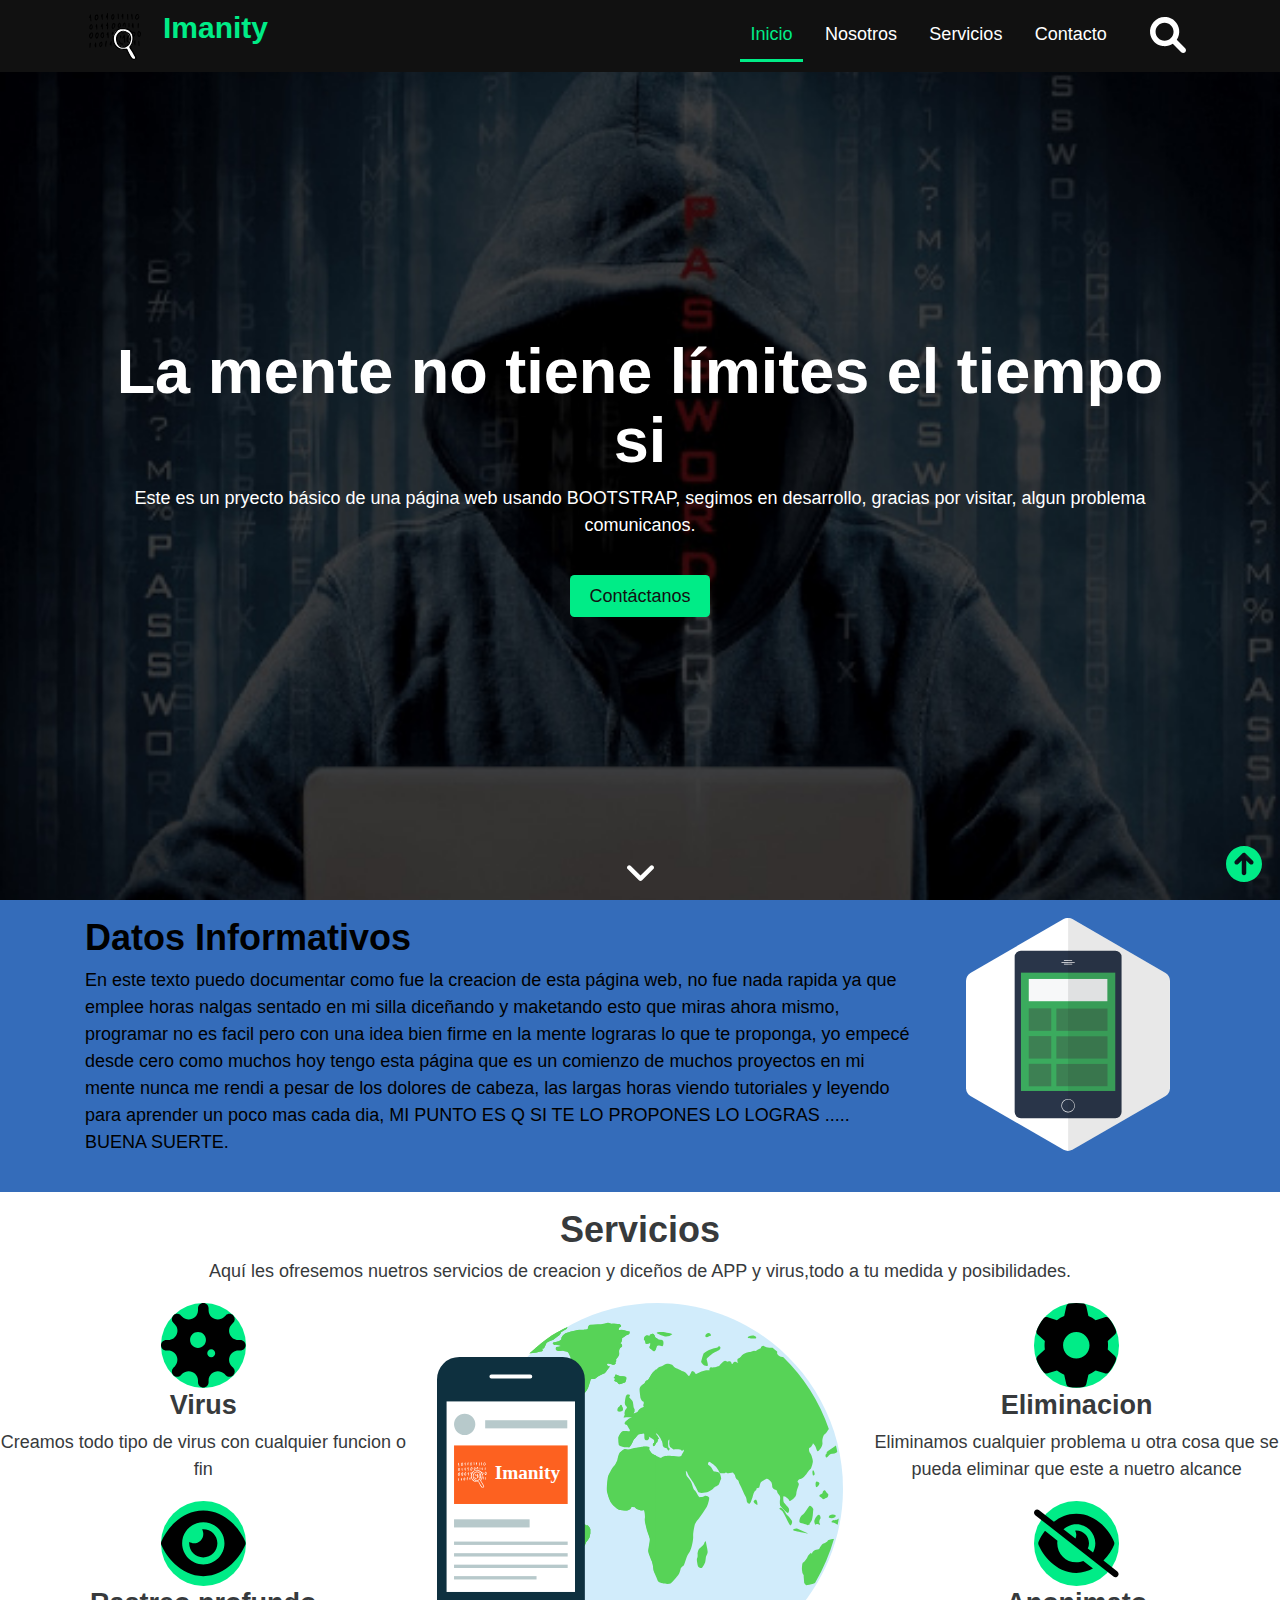
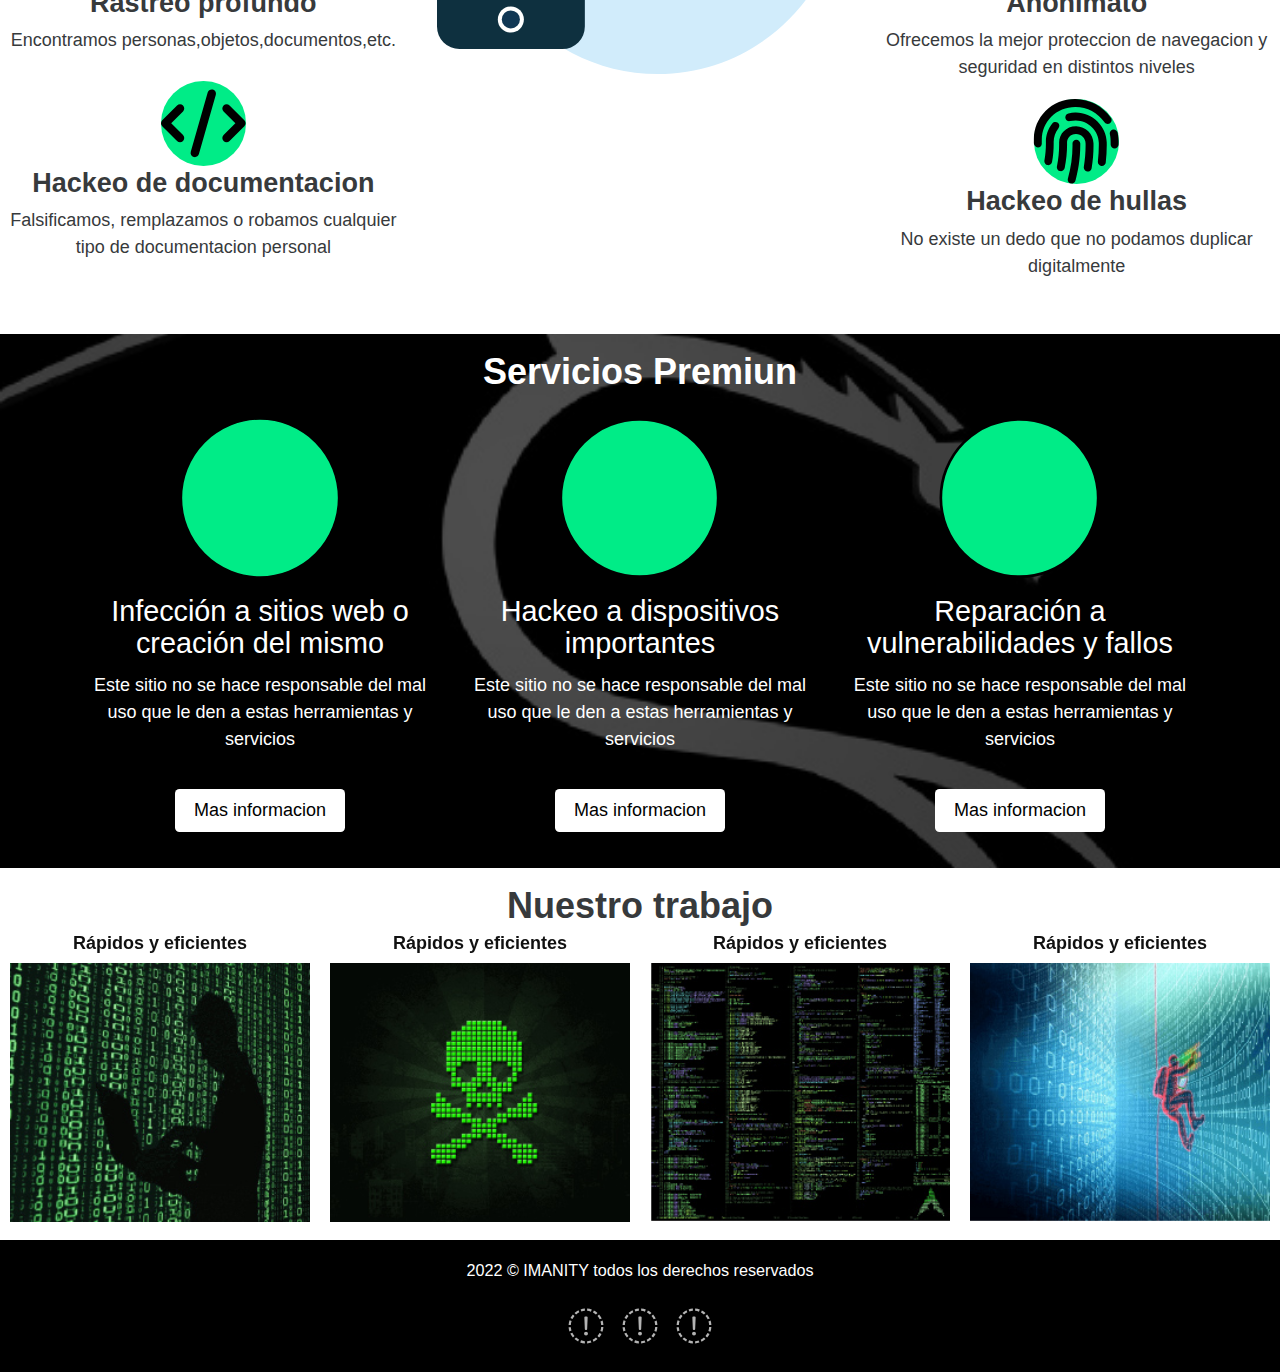
==== index.html @ 9eb6f1a6 "first commit" ====
<!doctype html>
<html lang="en">

<head>
    <!-- Required meta tags -->
    <meta charset="utf-8">
    <meta name="viewport" content="width=device-width, initial-scale=1,shrink-to-fit=no">
    <meta http-equiv="x-ua-compatible" content="ie-edge">

    <!-- Cargando fuentes -->
    <link href="https://fonts.googleapis.com/css2?family=Open+Sans:ital,wght@0,400;0,700;1,700&display=swap" rel="stylesheet" type="text/css">

    <!-- Cargando iconos -->
    <link href="css/font-awesome.min.css" rel="stylesheet" type="text/css">


    <!-- carga de galeria de imagenes -->
    <link rel="stylesheet" href="css/owl.carousel.min.css">


    <!-- carga de archivos css -->
    <link rel="stylesheet" href="css/bootstrap.css">
    <link rel="stylesheet" href="css/estilos.css">

</head>

<body>
    <section class="Bienvenidos">
        <header class="Encabezado" role="banner">
            <div class="container">
                <a href="index.html" class="logo">
                    <img src="images/logo.svg" alt="Logo del sitio" style="width: 60px; padding: 0.2rem;">
                </a>
                <article>
                    <p class="font-weight-bold">Imanity</p>
                </article>

                <button type="button" class="boton-buscar" data-toggle="collapse" data-target="bloque-buscar" aria-expanded="true">
                    <i class="fa fa-search" aria-hidden="true"></i>
                </button>
                <button type="button" class="boton-menu hidden-md-up" data-toggle="collapse" data-target="menu-principal" aria-expanded="false">
                    <i class="fa fa-bars" aria-hidden="true"></i>
                </button>

                <form action="#" id="bloque-buscar" class="collapse">
                    <div class="contenerdor-bloque-buscar">
                        <input type="text" placeholder="Buscar...">
                        <input type="submit" value="Buscar">
                    </div>
                </form>

                <nav id="menu-principal" class="collapse">
                    <ul>
                        <li class="active"><a href="index.html">Inicio</a></li>
                        <li><a href="nosotros.html">Nosotros</a></li>
                        <li><a href="servicios.html">Servicios</a></li>
                        <li><a href="contacto.html">Contacto</a></li>
                    </ul>
                </nav>
            </div>
        </header>

        <div class="texto-encabezado text-xs-center">
            <div class="container">
                <h1 class="display-4 font-weight-bold">La mente no tiene límites el tiempo si</h1>
                <p>Este es un pryecto básico de una página web usando BOOTSTRAP, segimos en desarrollo, gracias por visitar, algun problema comunicanos.</p>
                <a href="contacto.html" class="btn btn-primary">Contáctanos</a>
            </div>

        </div>
        <div class="flecha-bajar text-xs-center">
            <a href="#"><i class="fa fa-angle-down" aria-hidden="true"></i></a>
        </div>
    </section>

    <section class="agencia p-y-1" id="agencia">
        <div class="container">
            <div class="row">
                <div class="col-xs-12 col-md-8 col-xl-9">
                    <h2 class="text-xs-center text-md-left font-weight-bold">Datos Informativos</h2>
                    <p>En este texto puedo documentar como fue la creacion de esta página web, no fue nada rapida ya que emplee horas nalgas sentado en mi silla diceñando y maketando esto que miras ahora mismo, programar no es facil pero con una idea bien firme en la mente lograras lo que te proponga, yo empecé desde cero como muchos hoy tengo esta página que es un comienzo de muchos proyectos en mi mente nunca me rendi a pesar de los dolores de cabeza, las largas horas viendo tutoriales y leyendo para aprender un poco mas cada dia, MI PUNTO ES Q SI TE LO PROPONES LO LOGRAS ..... BUENA SUERTE.</p>
                </div>
                <div class="col-xs-12 col-md-4 col-xl-3">
                    <img src="images/apps-mobiles.svg" alt="La app">
                </div>
            </div>
        </div>
    </section>

    <section class="servicio-eleccion p-y-1">
        <div class="container-eleccion">
            <h2 class="font-weight-bold text-xs-center">Servicios</h2>
            <p class="text-xs-center">
                Aquí les ofresemos nuetros servicios de creacion y diceños de APP y virus,todo a tu medida y posibilidades.
            </p>
            <div class="row">
                <ul class="col-xs-6 col-lg-4 text-xs-center">
                    <li>
                        <i class="fa fa-virus" aria-hidden="true"></i>
                        <div class="contenedor">
                            <h4 class="font-weight-bold">Virus</h4>
                            <p class="hidden-md-down">Creamos todo tipo de virus con cualquier funcion o fin </p>
                        </div>
                    </li>
                    <li>
                        <i class="fa fa-eye" aria-hidden="true"></i>
                        <div class="contenedor">
                            <h4 class="font-weight-bold">Rastreo profundo</h4>
                            <p class="hidden-md-down">Encontramos personas,objetos,documentos,etc.</p>
                        </div>
                    </li>
                    <li>
                        <i class="fa fa-code" aria-hidden="true"></i>
                        <div class="contenedor">
                            <h4 class="font-weight-bold">Hackeo de documentacion</h4>
                            <p class="hidden-md-down">Falsificamos, remplazamos o robamos cualquier tipo de documentacion personal</p>
                        </div>
                    </li>
                </ul>

                <div class="hidden-md-down col-lg-4">
                    <img src="images/mundo-mobil.svg" alt="Mundo mobil">
                </div>

                <ul class="col-xs-6 col-lg-4 text-xs-center">
                    <li>
                        <i class="fa fa-cog" aria-hidden="true"></i>
                        <div class="contenedor">
                            <h4 class="font-weight-bold">Eliminacion</h4>
                            <p class="hidden-md-down">Eliminamos cualquier problema u otra cosa que se pueda eliminar que este a nuetro alcance</p>
                        </div>
                    </li>
                    <li>
                        <i class="fa fa-eye-slash" aria-hidden="true"></i>
                        <div class="contenedor">
                            <h4 class="font-weight-bold">Anonimato</h4>
                            <p class="hidden-md-down">Ofrecemos la mejor proteccion de navegacion y seguridad en distintos niveles</p>
                        </div>
                    </li>
                    <li>
                        <i class="fa fa-fingerprint" aria-hidden="true"></i>
                        <div class="contenedor">
                            <h4 class="font-weight-bold">Hackeo de hullas</h4>
                            <p class="hidden-md-down">No existe un dedo que no podamos duplicar digitalmente</p>
                        </div>
                    </li>
                </ul>
            </div>
        </div>
    </section>

    <main class="servicios-premiun p-y-1">
        <div class="container">
            <h2 class="text-xs-center font-weight-bold">Servicios Premiun</h2>
            <div class="row">
                <article class="col-md-4">
                    <img src="images/icono-infeccion.svg" alt="">
                    <h3><a href="#"> Infección a sitios web o creación del mismo</a></h3>
                    <p class="hidden-sm-down">Este sitio no se hace responsable del mal uso que le den a estas herramientas y servicios
                    </p>
                    <a href="#" class="btn btn-segundary hidden-sm-down">Mas informacion</a>
                </article>

                <article class="col-md-4">
                    <img src="images/icono-Dispositivos.svg" alt="">
                    <h3><a href="#">Hackeo a dispositivos importantes</a></h3>
                    <p class="hidden-sm-down">Este sitio no se hace responsable del mal uso que le den a estas herramientas y servicios
                    </p>
                    <a href="#" class="btn btn-segundary hidden-sm-down">Mas informacion</a>
                </article>

                <article class="col-md-4">
                    <img src="images/icono-Reparacion.svg" alt="">
                    <h3><a href="#">Reparación a vulnerabilidades y fallos</a></h3>
                    <p class="hidden-sm-down">Este sitio no se hace responsable del mal uso que le den a estas herramientas y servicios
                    </p>
                    <a href="#" class="btn btn-segundary hidden-sm-down">Mas informacion</a>
                </article>
            </div>
        </div>
    </main>

    <section class="nuestro trabajo p-y-1">
        <div class="container-trabajo">
            <h2 class="font-weight-bold text-xs-center">Nuestro trabajo</h2>
            <div class="owl-carousel">
                <a href="#">
                    <h4>Rápidos y eficientes</h4>
                    <img src="images/P-1.jpg" alt="proyecto Nuestro trabajo">
                </a>

                <a href="#">
                    <h4>Rápidos y eficientes</h4>
                    <img src="images/P-2.jpg" alt="proyecto Nuestro trabajo">
                </a>

                <a href="#">
                    <h4>Rápidos y eficientes</h4>
                    <img src="images/P-3.jpg" alt="proyecto Nuestro trabajo">
                </a>

                <a href="#">
                    <h4>Rápidos y eficientes</h4>
                    <img src="images/P-4.jpg" alt="proyecto Nuestro trabajo">
                </a>
            </div>
        </div>
    </section>

    <footer class="piedepagina p-y-1" role="contentinfo">
        <div class="container">
            <p class="text-xs-center">2022 © IMANITY todos los derechos reservados</p>
            <ul class="redes-sociales">

                <li><a href="#"><i class="fa fa-facebook" aria-hidden="true"></i></a></li>

                <li><a href="#"><i class="fa fa-twitter" aria-hidden="true"></i></a></li>

                <li><a href="#"><i class="fa fa-youtube" aria-hidden="true"></i></a></li>

            </ul>
        </div>
    </footer>

    <a class="ir-arriba" href="#"><i class="fa fa-arrow-circle-up" aria-hidden="true"></i></a>

    <!-- carga de archivos js -->
    <script src="js/jquery.min.js"></script>
    <script src="js/bootstrap.min.js"></script>
    <script src="js/all.js"></script>
    <script src="js/owl.carousel.min.js"></script>
    <script type="text/javascript">
        $('.owl-carousel').owlCarousel({
            loop: true,
            margin: 0,
            nav: true,
            stagePadding: 0,
            autoWidth: false,

            navText: ['<i class="fa fa-arrow-circle-left" title="Anterior"></i>', '<i class="fa fa-arrow-circle-right" title="Siguiente"></i>'],
            responsive: {
                0: {
                    items: 1
                },
                500: {
                    items: 2,
                    margin: 20,
                    stagePadding: 10
                },
                800: {
                    items: 3,
                    margin: 20,
                    stagePadding: 10
                },
                1000: {
                    items: 4,
                    margin: 20,
                    stagePadding: 10
                }
            }

        })

    </script>

</body>

</html>
---- css/estilos.css ----
html {
  font-size: 15px; }

body h {
  font-family: 'Open Sans', sans-serif;
  color: #111111; }

.Bienvenidos {
  background: url("../images/fondo-encabezado.jpg") no-repeat 45% top;
  color: #fff;
  background-size: cover;
  height: 100vh;
  display: flex;
  flex-direction: column; }

.Bienvenidos article {
  font-size: 30px;
  margin-left: 1rem;
  color: #00EC87; }

.Encabezado {
  background: #111111;
  color: #fff; }

.Encabezado .container {
  display: flex;
  align-items: center;
  flex-wrap: wrap; }

.boton-buscar,
.boton-menu {
  border: 0;
  font-size: 2rem;
  margin: 0;
  padding: 0.5rem;
  background: transparent;
  color: #fff; }

.boton-buscar:focus,
.boton-menu:focus {
  outline: 0; }

.boton-buscar {
  margin-left: auto;
  margin-right: 0.5rem; }

#bloque-buscar {
  flex: 1 1 100%; }

.contenerdor-bloque-buscar {
  display: flex;
  height: 3rem;
  margin: 1rem 0; }

.contenerdor-bloque-buscar input[type="text"] {
  flex: 1 1 auto;
  border: 0;
  border-radius: 5px 0 0 5px;
  padding: 1rem; }

.contenerdor-bloque-buscar input[type="submit"] {
  flex: 1 1 auto;
  border: 0;
  border-radius: 0 5px 5px 0;
  background: #00EC87;
  color: #000;
  flex: 1 1 auto;
  padding: 0 1rem; }

#menu-principal {
  flex: 1 1 100%; }

#menu-principal ul {
  padding: 0;
  list-style: none;
  margin: 1rem 0 0 0; }

#menu-principal ul a {
  display: block;
  padding: 0.5rem 0;
  text-align: center;
  color: #fff;
  text-transform: uppercase;
  border-top: 1px solid gray;
  text-decoration: none; }

#menu-principal ul a:hover,
#menu-principal ul li.active a {
  color: #00EC87; }

.texto-encabezado {
  display: flex;
  flex: 1 1 auto;
  align-items: center; }

.texto-encabezado .display-4 {
  margin-top: 2rem; }

.btn-primary {
  color: #111111;
  background-color: #00EC87;
  border-color: transparent;
  margin-top: 1rem;
  transition: all .5s ease; }

.btn-primary:hover,
.btn-primary:focus,
.btn-primary:not(:disabled):not(.disabled):active {
  background-color: #346CBA;
  border-color: transparent; }

.flecha-bajar a {
  display: inline-block;
  font-size: 2rem;
  color: #fff;
  animation: flecha-animada 2s ease-in-out infinite; }

@keyframes flecha-animada {
  from {
    transform: translateY(0); }
  50% {
    transform: translateY(6px); }
  to {
    transform: translateY(0); } }
/*-------------
SECCION AGENCIA
---------------*/
.agencia {
  background: #346CBA;
  color: #000; }

.agencia img {
  width: 80%;
  margin: 0 auto;
  display: block; }

/*---------------
SECCION SERVICIOS
-----------------*/
.servicio-eleccion ul li {
  list-style: none; }

.servicio-eleccion ul li .svg-inline--fa {
  font-size: 2.3rem;
  background: #00EC87;
  border-radius: 50%;
  width: 4.7rem;
  height: 4.7rem;
  line-height: 4.7rem;
  color: #000; }

.servicio-eleccion ul li .contenedor-eleccion h4 {
  margin-top: .8rem; }

.servicio-eleccion ul li {
  min-height: 10rem; }

/*-----------------------
SECCION SERVICIOS PREMIUN
-------------------------*/
.servicios-premiun {
  background: url("../images/fondo-servicios.jpg") no-repeat center;
  color: #fff;
  background-size: cover; }

.servicios-premiun img {
  width: 10px; }

.servicios-premiun article {
  display: flex;
  align-items: center;
  margin: 1rem 0; }

.servicios-premiun article img {
  flex: 0 0 60px;
  overflow: hidden;
  margin-right: 1rem; }

.servicios-premiun article h3 {
  flex: 1 1 0px;
  margin: 0;
  font-size: 1.3rem; }

.servicios-premiun article h3 a {
  color: #fff;
  display: flex;
  justify-content: space-between;
  align-items: center;
  text-decoration: none; }

.servicios-premiun article h3 a::after {
  content: "\f054";
  font-family: FontAwesome;
  font-size: 2rem;
  margin-left: 1rem;
  opacity: .6;
  position: relative;
  left: 0;
  transition: all .5s ease; }

.servicios-premiun article h3 a:hover::after {
  left: -.5rem;
  opacity: 1rem;
  color: #346CBA; }

.servicios-premiun .btn {
  background: #fff;
  text-decoration: none;
  color: #000; }

/*-------------
NUESTRO TRABAJO
---------------*/
.container-trabajo {
  margin-left: auto;
  margin-right: auto;
  padding-left: 0;
  padding-right: 0; }

.container-trabajo a {
  text-decoration: none; }

.container-trabajo a h4 {
  font-size: 1rem;
  font-weight: bold;
  text-align: center;
  color: #111111; }

.owl-carousel .owl-nav {
  display: flex;
  justify-content: center;
  margin: 1rem 0; }

.owl-carousel .owl-prev,
.owl-carousel .owl-next {
  color: #00EC87;
  font-size: 3rem;
  margin: 0 .5rem;
  transition: all .5s ease; }

.owl-carousel .owl-prev:hover,
.owl-carousel .owl-next:hover {
  color: #346CBA; }

/*-------------
pie de pagina
---------------*/
.piedepagina {
  background: #000;
  color: #fff;
  text-align: center;
  font-size: .9rem; }

.piedepagina .redes-sociales {
  display: flex;
  justify-content: center;
  list-style: none;
  margin: 0;
  padding: 0; }

.piedepagina .redes-sociales a {
  color: #fff;
  font-size: 2rem;
  margin: .5rem;
  opacity: .7;
  transition: all .5s ease; }

.piedepagina .redes-sociales a:hover {
  opacity: 1; }

.ir-arriba {
  position: fixed;
  bottom: 1rem;
  right: 1rem;
  font-size: 2rem;
  color: #00EC87;
  text-decoration: none;
  z-index: 99999;
  line-height: 0;
  transition: all .5s ease; }

.ir-arriba:hover,
.ir-arriba:focus {
  outline: 0;
  text-decoration: none;
  color: #fff; }

/*--------------
PAGINA NOSOTRSOS
----------------*/
.paginas-internas .Bienvenidos {
  height: 75vh; }

.paginas-internas .ruta {
  background: #346CBA;
  color: #fff; }

.paginas-internas .ruta a {
  color: #fff;
  text-decoration: underline; }

.paginas-internas .ruta a:hover {
  text-decoration: none; }

.paginas-internas .panel .panel-heading {
  font-size: 1.2rem; }

.paginas-internas .panel .panel-heading a {
  background: #00EC87;
  color: #fff;
  display: block;
  padding: .8rem;
  border-radius: 5px;
  text-decoration: none;
  transition: all .5s ease; }

.paginas-internas .panel .panel-heading a:hover {
  background: #346CBA;
  color: #fff; }

/*-------------
MEDIAS QUERIES
---------------*/
@media (min-width: 768px) {
  #menu-principal {
    height: auto !important;
    display: block;
    flex: 0 1 auto;
    margin-left: auto;
    order: 1; }

  #menu-principal ul {
    display: flex;
    margin: 0 0 0 0; }

  #menu-principal ul li a {
    padding: .6rem;
    text-transform: capitalize;
    margin: 0 .3rem;
    border-top: 0px;
    border-bottom: 3px solid transparent;
    transition: all .5s ease; }

  #menu-principal ul li.active a,
  #menu-principal ul li a:hover {
    color: #00EC87;
    border-bottom: 3px solid; }

  .boton-buscar {
    margin-left: 1rem;
    margin-right: 0;
    order: 2; }

  #bloque-buscar {
    order: 3;
    position: absolute;
    width: 20rem;
    right: 1rem;
    top: 2.99rem;
    transition: all .5s ease; }

  /*Seccion Servicios*/
  .servicios-premiun article {
    flex-direction: column;
    align-items: center;
    text-align: center; }

  .servicios-premiun article img {
    flex: 0 0 160px;
    overflow: hidden;
    margin-right: 0;
    margin-bottom: 1rem;
    width: 50%;
    transition: all 1s ease; }

  .servicios-premiun article:hover img {
    transform: rotateY(360deg);
    transform-style: preserve-3d; }

  .servicios-premiun article h3 a::after {
    display: none; }

  .servicios-premiun article h3 {
    flex: 0 1 auto;
    margin: 0 0 .7rem 0;
    font-size: 1.6rem; }

  .servicios-premiun .btn {
    margin-top: 1rem; } }
/*-------------
MEDIAS QUERIES
---------------*/
@media (min-width: 992px) {
  html {
    font-size: 18px; }

  .servicio ul li {
    display: flex;
    min-height: 7.5rem; }

  .servicio ul li .svg-inline--fa {
    text-align: center;
    flex: 0 1 auto;
    margin-right: 1rem;
    transition: all 1s ease; }

  .servicio ul li:hover .svg-inline--fa {
    transform: rotateY(360deg);
    transform-style: preserve-3d;
    background: #346CBA; }

  .contenedor-eleccion {
    flex: 1 0 0px; }

  .servicio ul li .contenedor-eleccion h4 {
    margin-top: 0;
    font-size: 1rem; }

  .servicio ul:first-child .svg-inline--fa {
    order: 1;
    margin-left: 1rem;
    margin-right: 0; }

  .servicio ul li p {
    font-size: .85rem; } }

/*# sourceMappingURL=estilos.css.map */
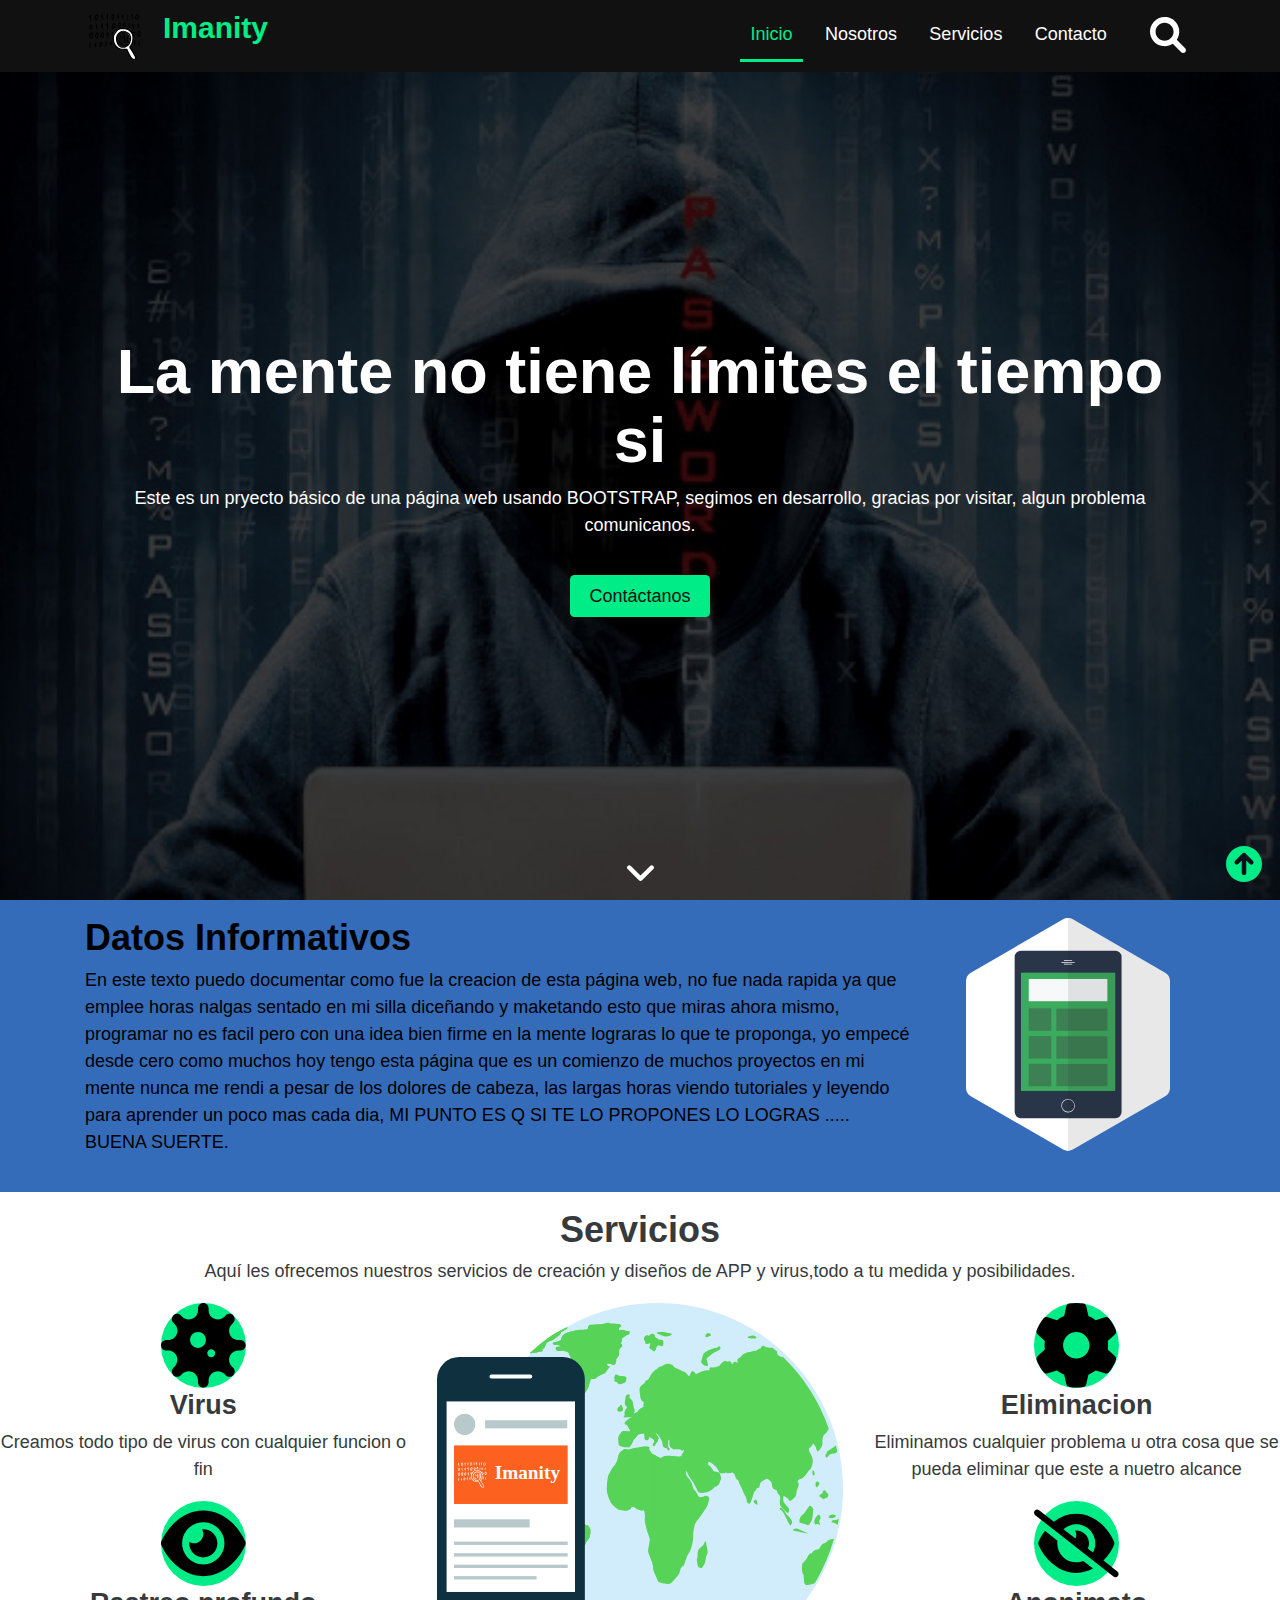
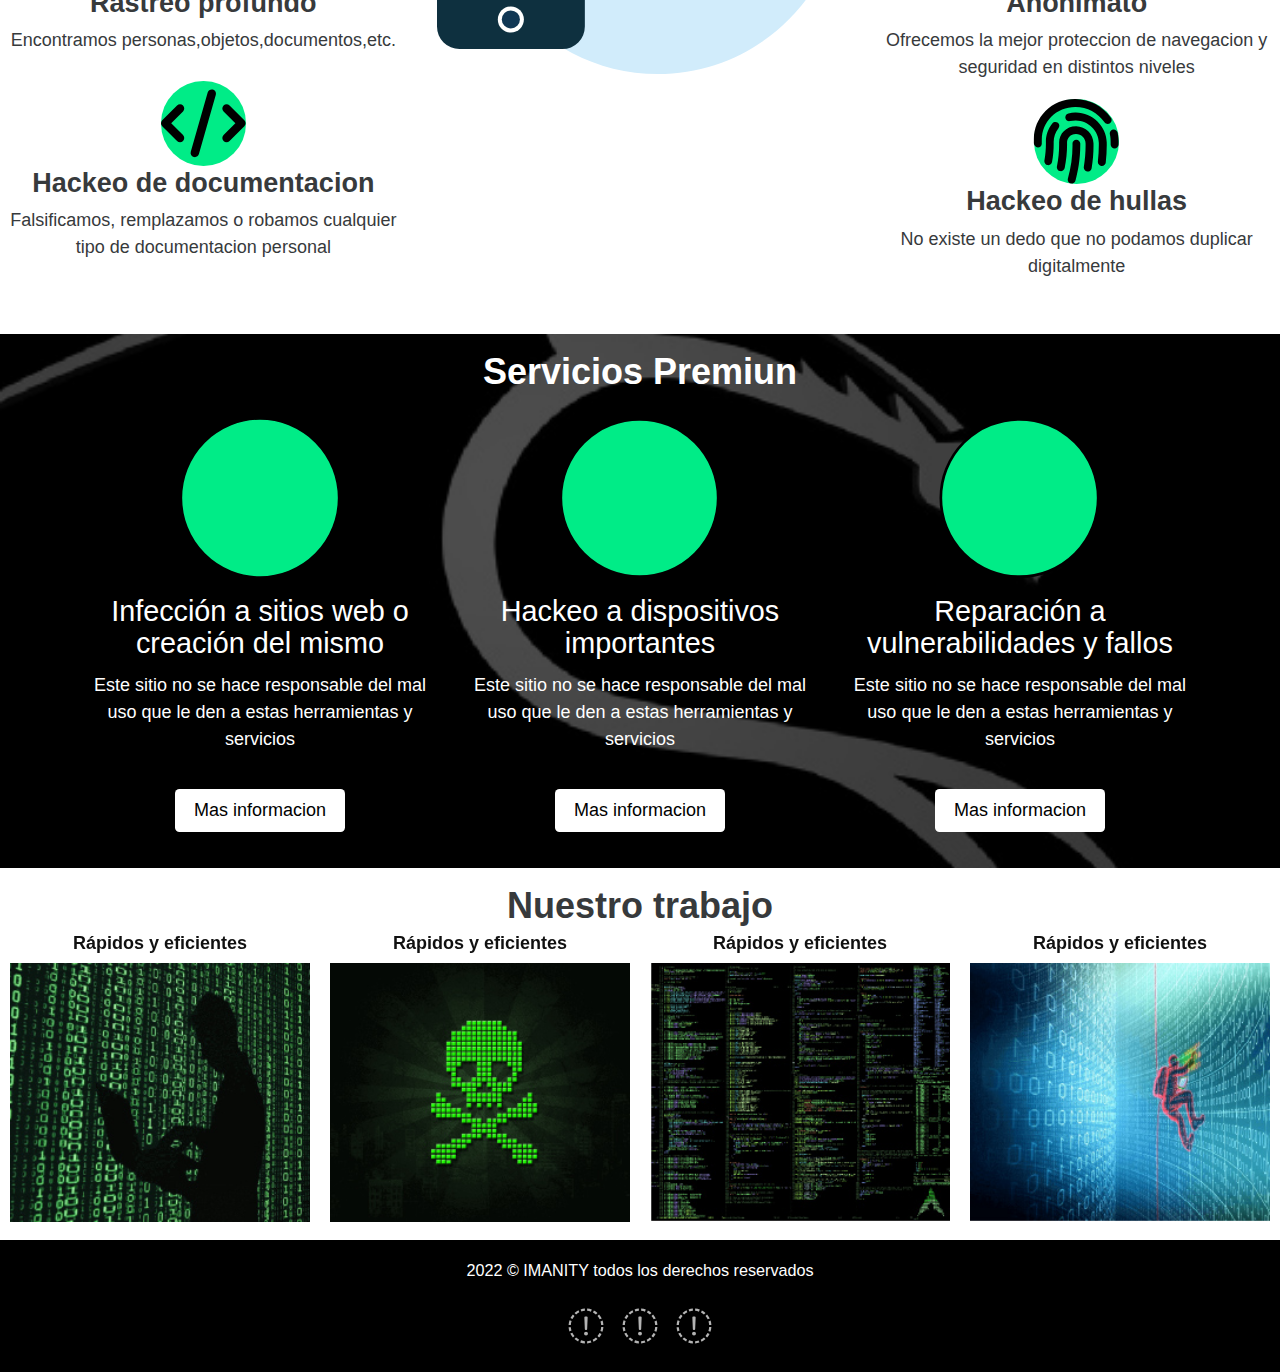
==== commit 73efc91e: "chore(index): fix typos" ====
--- a/index.html
+++ b/index.html
@@ -91,7 +91,7 @@
         <div class="container-eleccion">
             <h2 class="font-weight-bold text-xs-center">Servicios</h2>
             <p class="text-xs-center">
-                Aquí les ofresemos nuetros servicios de creacion y diceños de APP y virus,todo a tu medida y posibilidades.
+                Aquí les ofrecemos nuestros servicios de creación y diseños de APP y virus,todo a tu medida y posibilidades.
             </p>
             <div class="row">
                 <ul class="col-xs-6 col-lg-4 text-xs-center">
